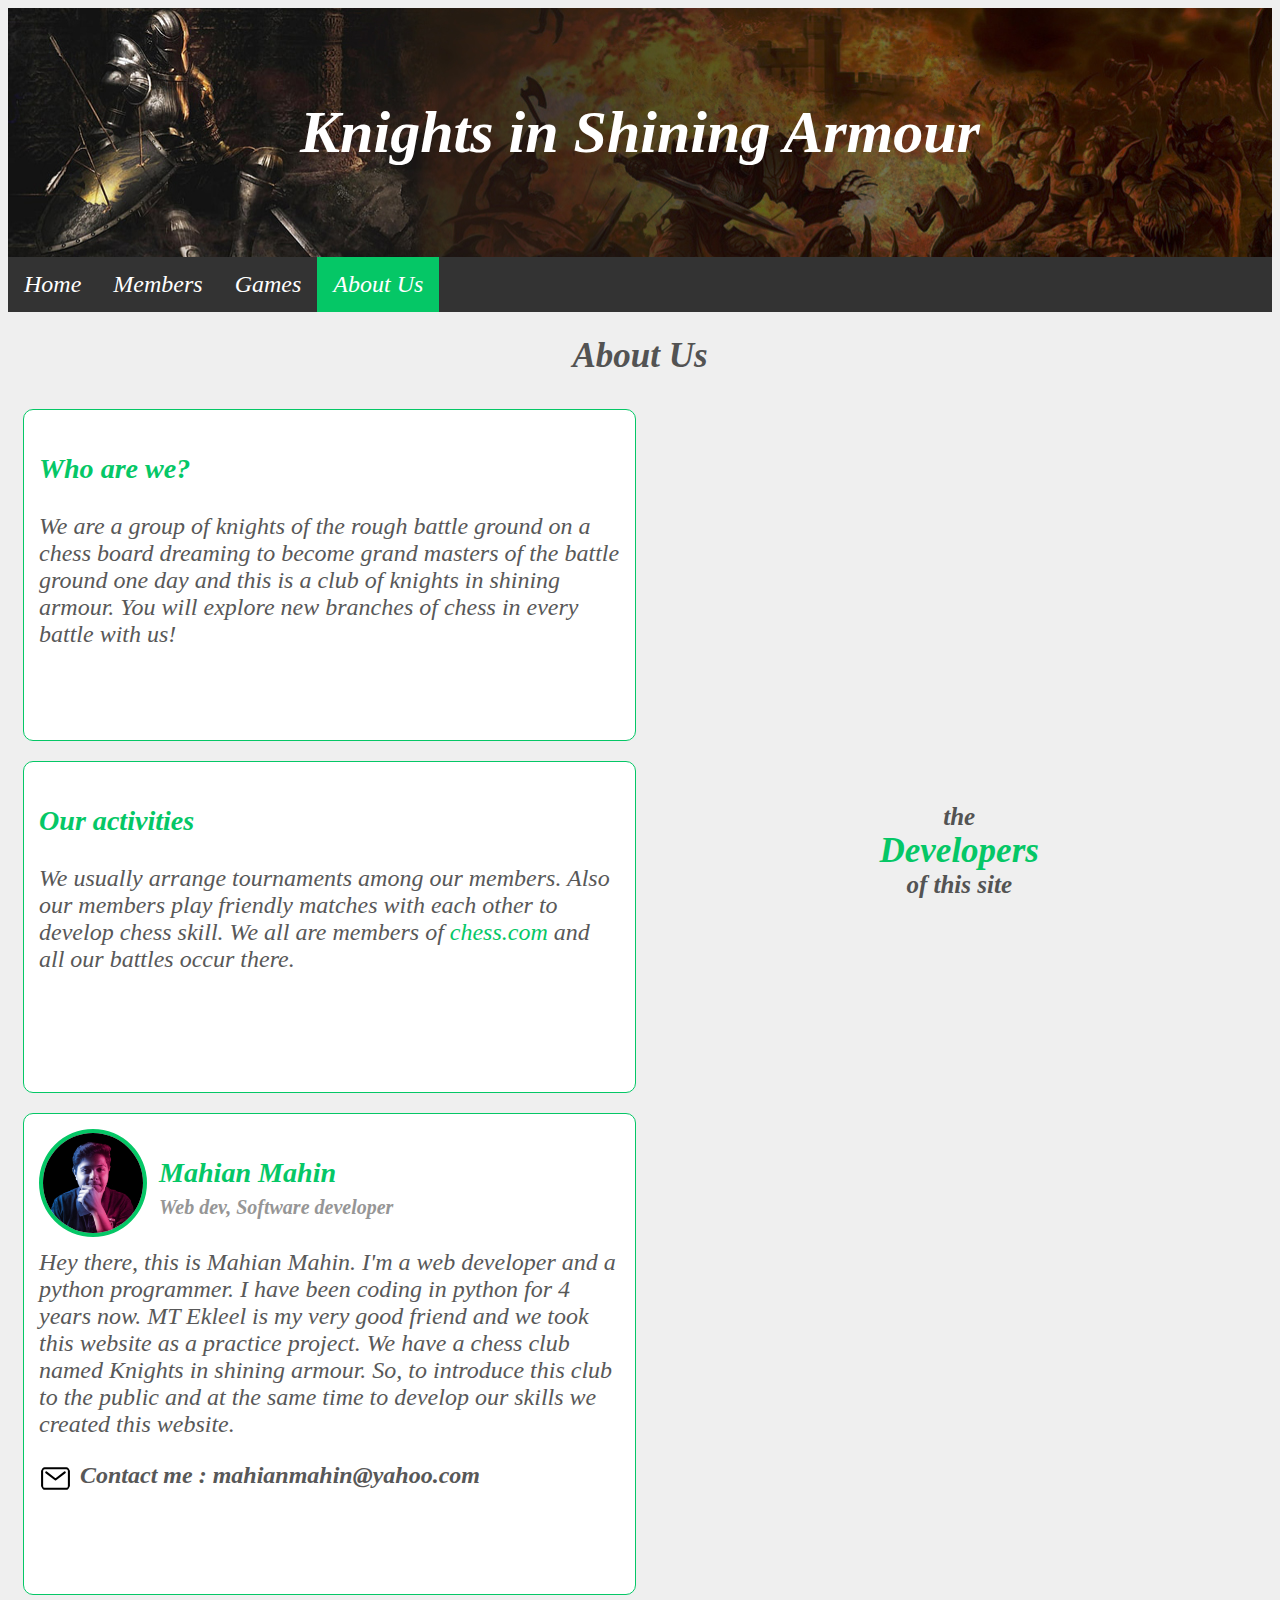
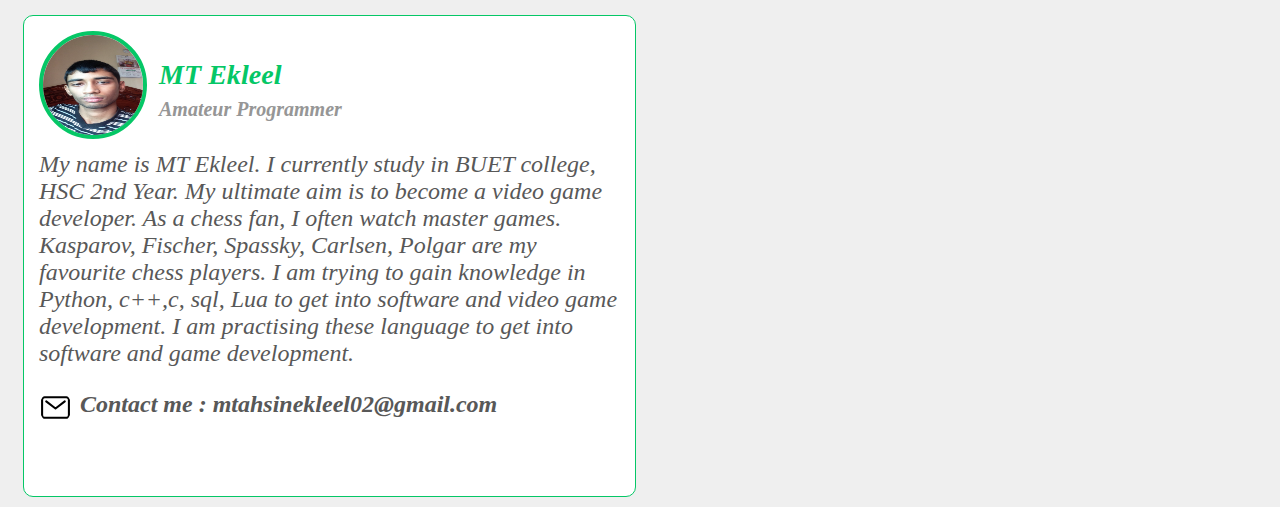
==== about.html @ 5ea8ed83 "Add files via upload" ====
<!DOCTYPE html>
<html>
	<head>
	  	<meta charset="UTF-8">
	  	<meta name="developers" content="MT Ekleel, Mahian Mahin">
		<link rel="stylesheet" href="about.css">
		<header>
			<h1 id="header-text"> Knights in Shining Armour </h1>
		</header>
		<title>Knights in Shining Armour - About</title>
	</head>
	<body>
		<nav>
			<ul>
			  <li><a href="index.html" id="home">Home</a></li>
			  <li><a href="members.html" id="members">Members</a></li>
			  <li><a href="games.html" id="games">Games</a></li>
			  <li><a href="about.html" id="about">About Us</a></li>
			</ul>
		</nav>
		<h1 id="body-h1">About Us</h1>
        <div class="about">
            <h3>Who are we?</h3>
            <p>We are a group of knights of the rough battle ground on a chess board dreaming to become grand masters of the battle ground one day and this is a club of knights in shining armour. You will explore new branches of chess in every battle with us! </p>
        </div>
        
                <div class="about">
            <h3>Our activities</h3>
                    <p>We usually arrange tournaments among our members. Also our members play friendly matches with each other to develop chess skill. We all are members of <a href="chess.com" style="text-decoration: none; color: #05c766">chess.com </a>and all our battles occur there.</p>
        </div>
        <br>
        <br>
        <h1 id="developers-heading">the<br><span id="developers">Developers</span><br>of this site</h1>
        <div class="about" id="developer-text">
            <img src="img/terminal13.jpg" id="img">
            <h3 class="developer-name">Mahian Mahin<br><span class="designation">Web dev, Software developer</span></h3>
            <p>Hey there, this is Mahian Mahin. I'm a web developer and a python programmer. I have been coding in python for 4 years now. MT Ekleel is my very good friend and we took this website as a practice project. We have a chess club named Knights in shining armour. So, to introduce this club to the public and at the same time to develop our skills we created this website. </p>
            <p class="contact"><img src="img/mail-outline.svg" style="border: none; height: 33px; margin-right: 8px"><b>Contact me : mahianmahin@yahoo.com</b></p>
        </div>
        
                <div class="about" id="developer-text">
                    <img src="img/ekleel.png" id="ekleel">
            <h3 class="developer-name">MT Ekleel<br><span class="designation">Amateur Programmer</span></h3>
                    <p>My name is MT Ekleel. I currently study in BUET college, HSC 2nd Year. My ultimate aim is to become a video game developer. As a chess fan, I often watch master games. Kasparov, Fischer, Spassky, Carlsen, Polgar are my favourite chess players. I am trying to gain knowledge in Python, c++,c, sql, Lua to get into software and video game development. I am practising these language to get into software and game development.</p>
                    <p class="contact"><img src="img/mail-outline.svg" class="contact-img" style="border: none; height: 33px; margin-right: 8px"><b>Contact me : mtahsinekleel02@gmail.com</b></p>
        </div>
        
<!--        <div class="footer"><p>Thanks for exploring</p></div>-->
	</body>
</html>
---- about.css ----
/* Element styles : */
header {
	padding: 50px;
	text-align: center;
	background: grey;
	color: white;
	font-size: 30px;
    background-image: url(img/knight2.jpg);
}

body {
	font-family: calibri;
	font-size: 24px;
	font-style: italic;
	color: black;
    background-color: #efefef;
}
ul {
    list-style-type: none;
    margin: 0;
    padding: 0;
    overflow: hidden;
    background-color: #333;
}

li {
    float: left;
}

#about {
    background-color: #05c766;
    display: block;
    color: white;
    text-align: center;
    padding: 14px 16px;
    text-decoration: none;
}

li a {
    display: block;
    color: white;
    text-align: center;
    padding: 14px 16px;
    text-decoration: none;
}

li a:hover:not(.active) {
    background-color: #111;
}

/* Button styles: */
.active {
    background-color: #4CAF50;
}

.button {
  	display: inline-block;
  	border-radius: 4px;
  	background-color: #f4511e;
  	border: none;
  	color: #FFFFFF;
  	text-align: center;
  	font-size: 20px;
  	padding: 20px;
  	width: 200px;
  	transition: all 0.5s;
  	cursor: pointer;
  	margin: 5px;
}

.button span {
  	cursor: pointer;
  	display: inline-block;
  	position: relative;
  	transition: 0.3s;
}

.button span:after {
  	content: '\00bb';
  	position: absolute;
  	opacity: 0;
  	top: 0;
  	right: -20px;
  	transition: 0.3s;
}

.button:hover span {
  	padding-right: 35px;
}

.button:hover span:after {
  	opacity: 1;
  	right: 0;
}

/* Hyperlink styles */
a:link {
  	text-decoration: none;
}

a:visited {
  	text-decoration: none;
}

a:hover {
  	text-decoration: underline;
}

/* Body section */

.body-text {
    padding: 10px 15px 10px 15px;
    text-align: justify;
}

#body-h1 {
    text-align: center;
    font-size: 35px;
    color: #535353;
}

#logo-name {
    color: black;
    font-size: 50px;
}

a:hover {
 text-decoration: none;
}

.footer {
    background-color: #5a5a5a;
    height: 120px;
    text-align: center;
    font-family: calibri;
    font-weight: 900;
    transition: .2s;
}

.footer p {
    margin: 0;
    padding: 0;
    position: relative;
    top: 40%;
    color: white;
    font-size: 30px;
}

.about {
    min-height: 300px;
    width: 46%;
    background-color: white;
    margin: 10px;
    padding: 15px;
    border: 1px solid #05c766;
    border-radius: 10px;
    float: left;
    margin-left: 15px;
    color: #585858;
}

.about h3 {
    color: #05c766;
}

#developers-heading {
    text-align: center;
    font-size: 25px;
    color: #535353;
    left: 45%;
    top: 800px;
    margin-bottom: 70px;
    margin-top: 350px;
    
}

#developers {
    font-size: 35px;
    color: #05c766;
}

.about img {
    height: 100px;
    border-radius: 50%;
    border: 4px solid #05c766;
    float: left;
}

#ekleel {
    height: 100px;
    width: 100px;
}

.developer-name {
    margin-left: 120px;
}

.designation {
    color: #969696;
    font-size: 20px;
}

#developer-text {
    height: 450px;
}
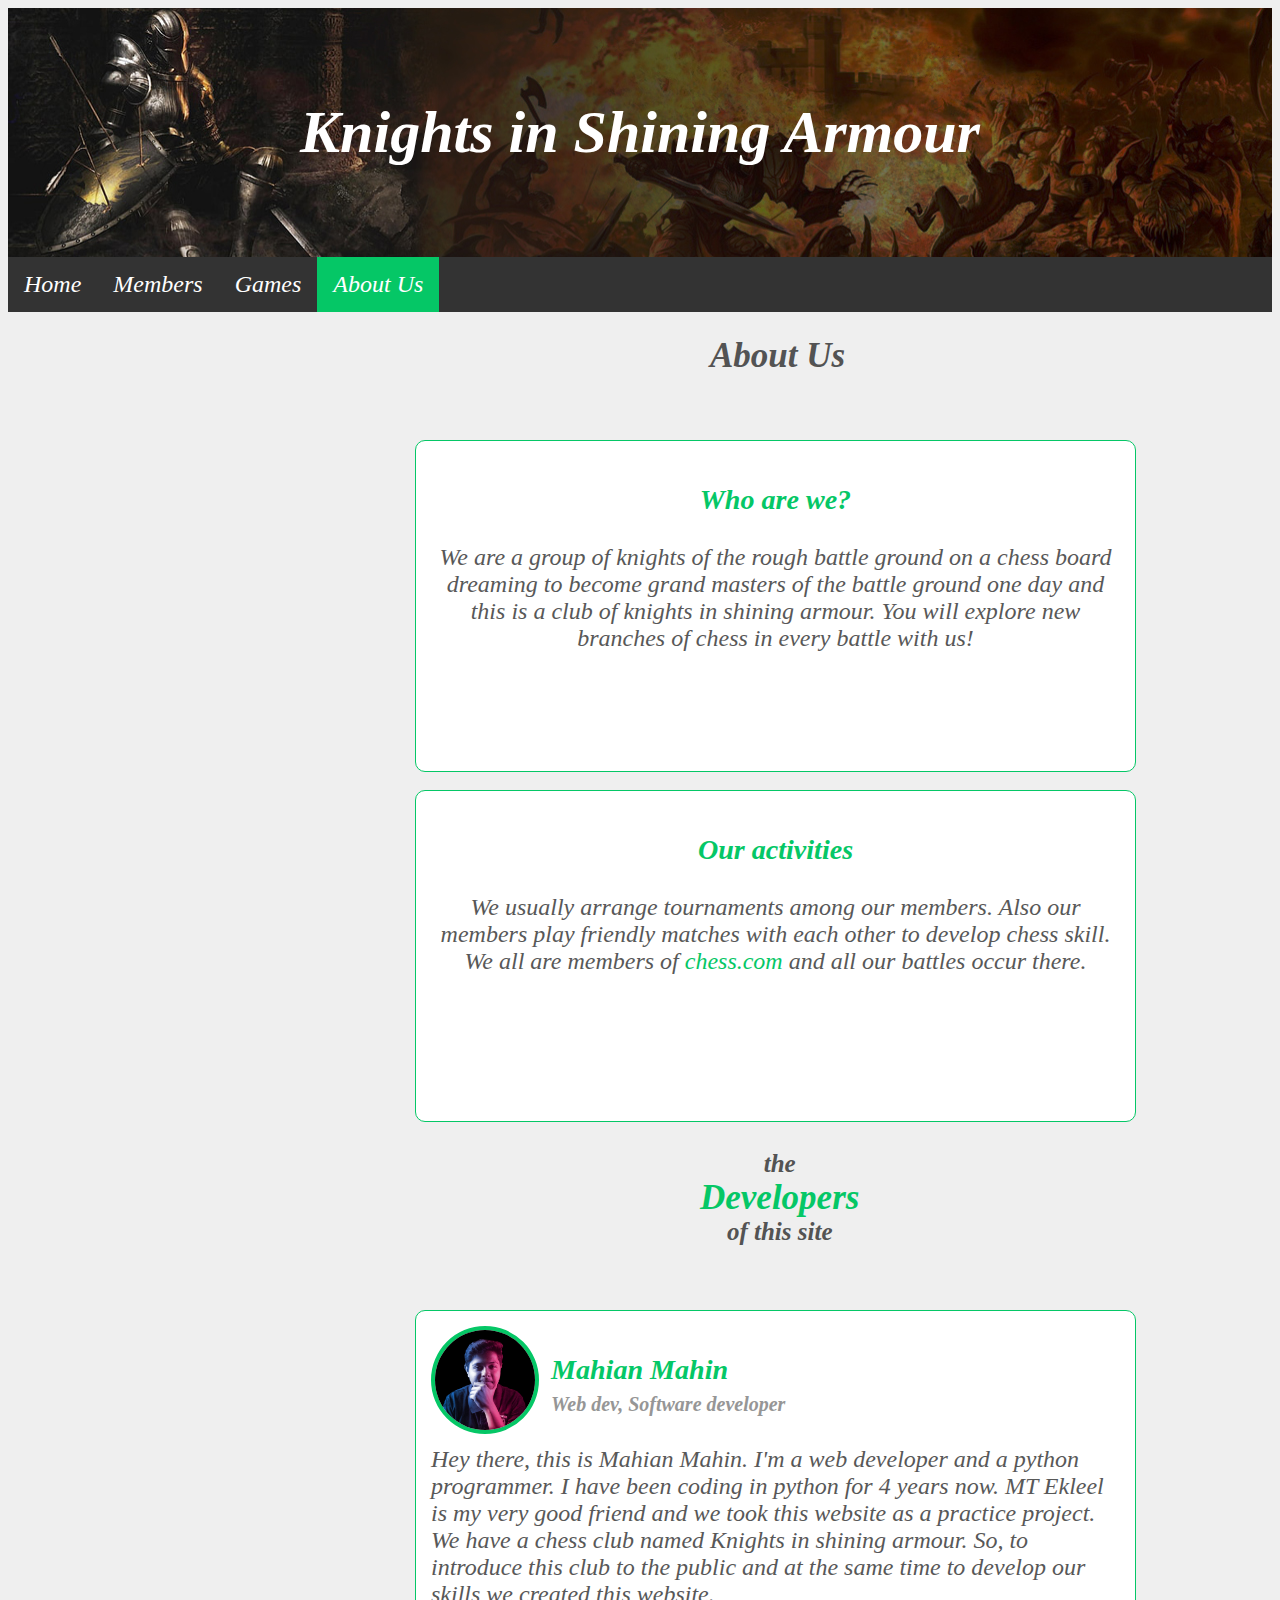
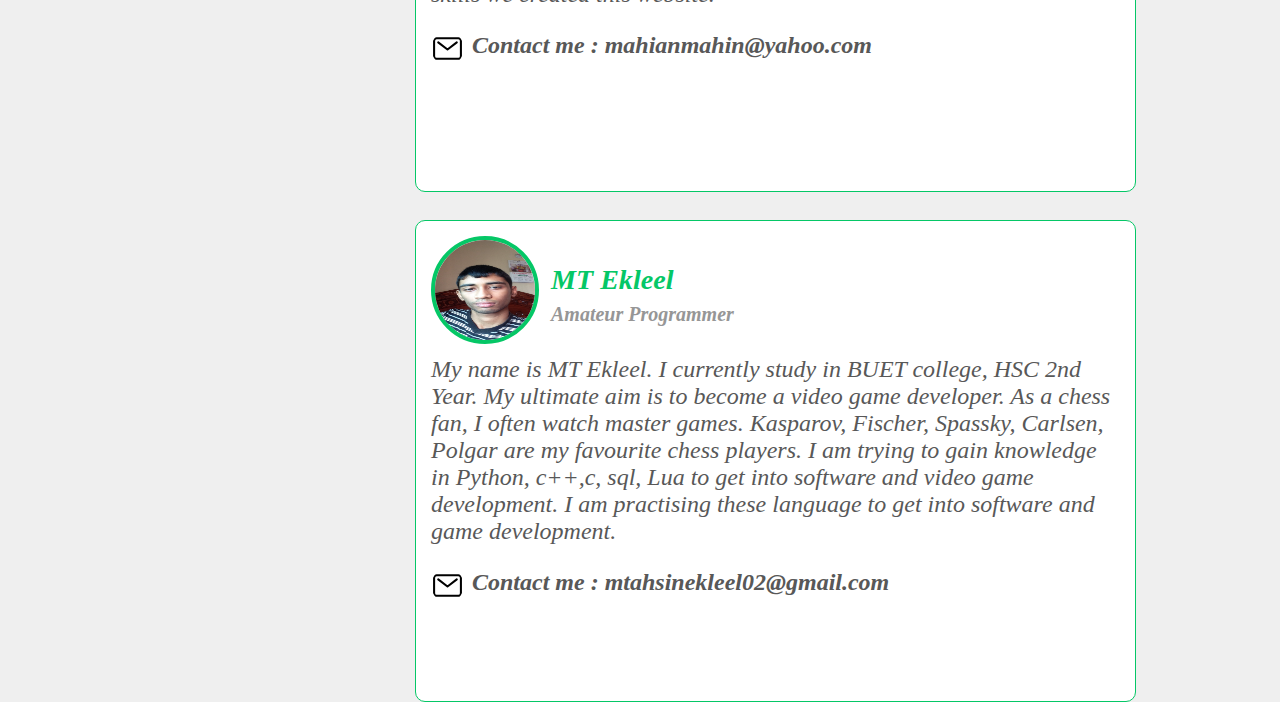
==== commit 5f6c2042: "Add files via upload" ====
--- a/about.html
+++ b/about.html
@@ -19,32 +19,35 @@
 			</ul>
 		</nav>
 		<h1 id="body-h1">About Us</h1>
-        <div class="about">
+    <div id="container">
+        <div class="about" id="box-1">
             <h3>Who are we?</h3>
             <p>We are a group of knights of the rough battle ground on a chess board dreaming to become grand masters of the battle ground one day and this is a club of knights in shining armour. You will explore new branches of chess in every battle with us! </p>
         </div>
         
-                <div class="about">
+                <div class="about" id="box-2">
             <h3>Our activities</h3>
                     <p>We usually arrange tournaments among our members. Also our members play friendly matches with each other to develop chess skill. We all are members of <a href="chess.com" style="text-decoration: none; color: #05c766">chess.com </a>and all our battles occur there.</p>
         </div>
         <br>
         <br>
-        <h1 id="developers-heading">the<br><span id="developers">Developers</span><br>of this site</h1>
-        <div class="about" id="developer-text">
+        <div id="whole-developers"><h1 id="developers-heading">the<br><span id="developers">Developers</span><br>of this site</h1></div>
+        <div class="about" id="developer-text-1">
             <img src="img/terminal13.jpg" id="img">
             <h3 class="developer-name">Mahian Mahin<br><span class="designation">Web dev, Software developer</span></h3>
             <p>Hey there, this is Mahian Mahin. I'm a web developer and a python programmer. I have been coding in python for 4 years now. MT Ekleel is my very good friend and we took this website as a practice project. We have a chess club named Knights in shining armour. So, to introduce this club to the public and at the same time to develop our skills we created this website. </p>
             <p class="contact"><img src="img/mail-outline.svg" style="border: none; height: 33px; margin-right: 8px"><b>Contact me : mahianmahin@yahoo.com</b></p>
         </div>
         
-                <div class="about" id="developer-text">
+                <div class="about" id="developer-text-2">
                     <img src="img/ekleel.png" id="ekleel">
             <h3 class="developer-name">MT Ekleel<br><span class="designation">Amateur Programmer</span></h3>
                     <p>My name is MT Ekleel. I currently study in BUET college, HSC 2nd Year. My ultimate aim is to become a video game developer. As a chess fan, I often watch master games. Kasparov, Fischer, Spassky, Carlsen, Polgar are my favourite chess players. I am trying to gain knowledge in Python, c++,c, sql, Lua to get into software and video game development. I am practising these language to get into software and game development.</p>
                     <p class="contact"><img src="img/mail-outline.svg" class="contact-img" style="border: none; height: 33px; margin-right: 8px"><b>Contact me : mtahsinekleel02@gmail.com</b></p>
         </div>
         
+    </div>
+        
 <!--        <div class="footer"><p>Thanks for exploring</p></div>-->
 	</body>
 </html>--- a/about.css
+++ b/about.css
@@ -115,6 +115,8 @@
 
 #body-h1 {
     text-align: center;
+    position: absolute;
+    left: 710px;
     font-size: 35px;
     color: #535353;
 }
@@ -147,8 +149,11 @@
 }
 
 .about {
-    min-height: 300px;
-    width: 46%;
+    height: 300px;
+    width: 689px;
+    margin: 0 auto;
+    display: inline-block;
+    position: absolute;
     background-color: white;
     margin: 10px;
     padding: 15px;
@@ -163,20 +168,53 @@
     color: #05c766;
 }
 
+#box-1 {
+    top: 430px;
+    left: 400px;
+    text-align: center;
+}
+
+#box-2 {
+    left: 400px;
+    text-align: center;
+    top: 780px;
+}
+
+#developer-text-1 {
+    left: 400px;
+    top: 1300px;
+}
+
+#developer-text-2 {
+    left: 400px;
+    top: 1810px;
+}
+
+#container {
+    display: inline-block;
+}
+
 #developers-heading {
     text-align: center;
     font-size: 25px;
     color: #535353;
     left: 45%;
+    position: absolute;
     top: 800px;
     margin-bottom: 70px;
-    margin-top: 350px;
-    
+    margin-top: 350px;   
 }
 
 #developers {
+    left: 400px;
     font-size: 35px;
     color: #05c766;
+}
+
+#whole-developers {
+    position: absolute;
+    top: 0px;
+    left: 700px;
 }
 
 .about img {
@@ -200,14 +238,17 @@
     font-size: 20px;
 }
 
-#developer-text {
+#developer-text-1 {
     height: 450px;
 }
 
-
-
-
-
-
-
-
+#developer-text-2 {
+    height: 450px;
+    margin-bottom: 20px;
+}
+
+
+
+
+
+
